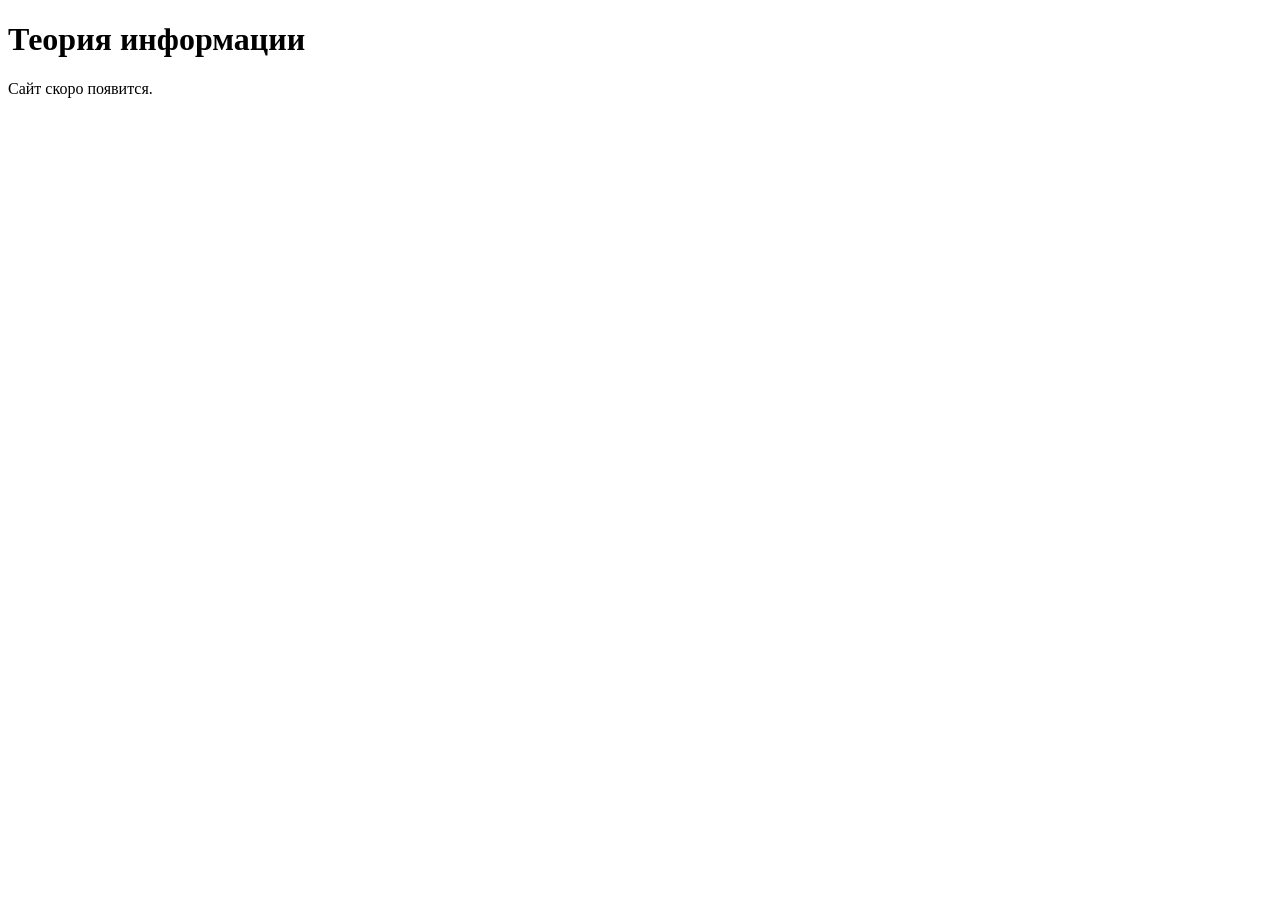
==== index.html @ 7b57fc8e "Create index.html" ====
<!DOCTYPE html>
<html lang="ru">
<head><meta charset="utf-8"><meta name="viewport" content="width=device-width, initial-scale=1"><title>Теория информации</title></head>
<body><h1>Теория информации</h1><p>Сайт скоро появится.</p></body>
</html>
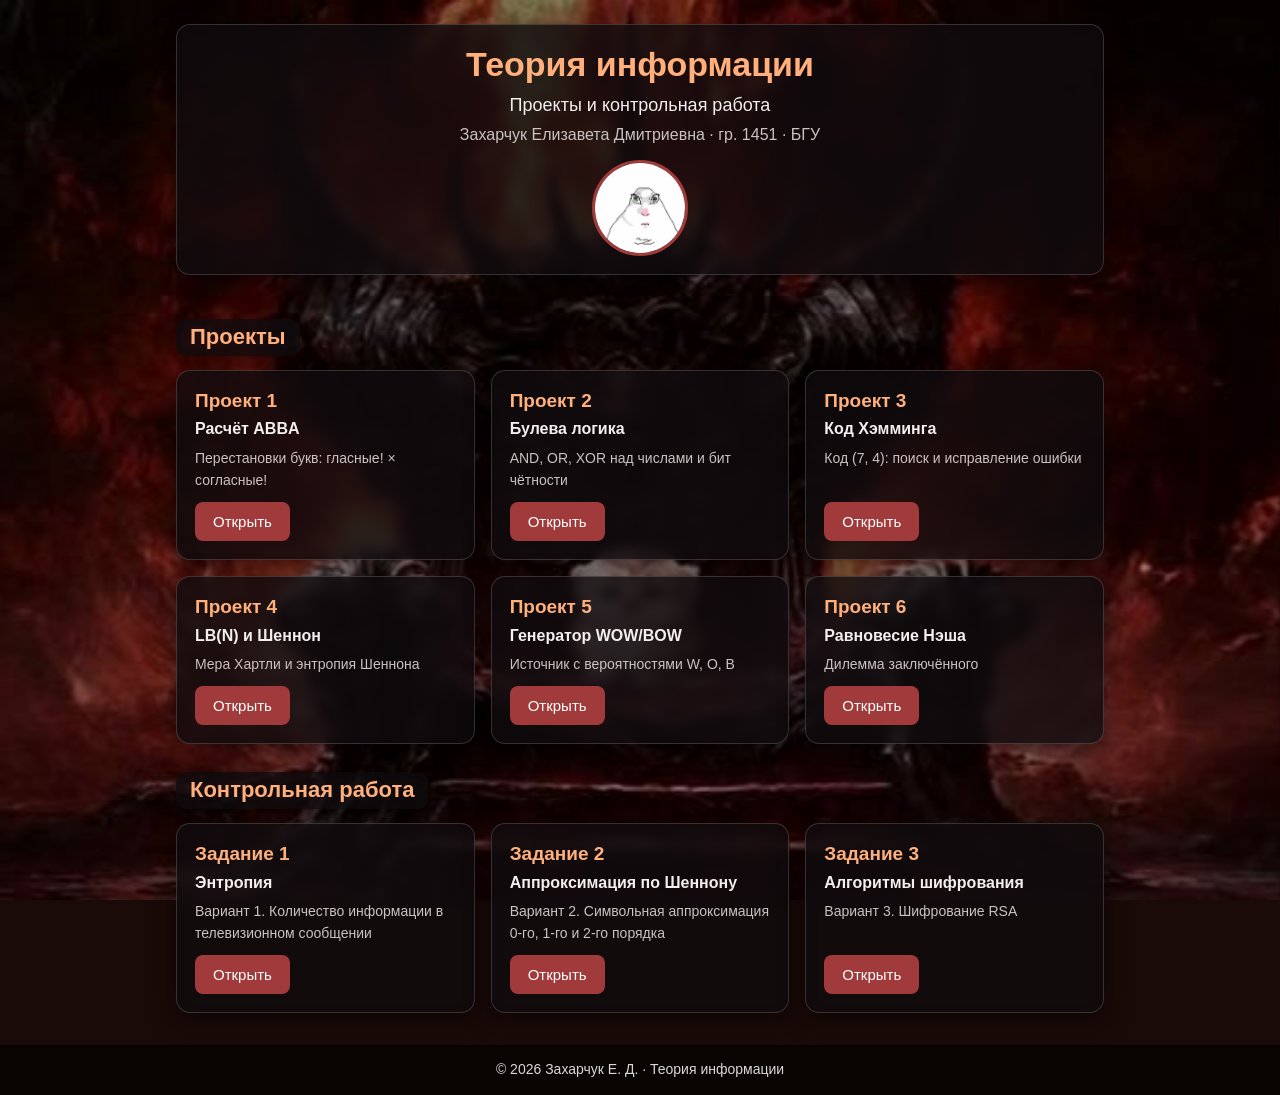
==== commit e7b60bc0: "Сайт «Теория информации»: проекты 1–6 и контрольная работа Главная с проектами и заданиями, фоны, ик" ====
--- a/index.html
+++ b/index.html
@@ -1,5 +1,92 @@
 <!DOCTYPE html>
 <html lang="ru">
-<head><meta charset="utf-8"><meta name="viewport" content="width=device-width, initial-scale=1"><title>Теория информации</title></head>
-<body><h1>Теория информации</h1><p>Сайт скоро появится.</p></body>
+<head>
+<meta charset="utf-8">
+<meta name="viewport" content="width=device-width, initial-scale=1, viewport-fit=cover">
+<meta name="theme-color" content="#1a0a08">
+<meta name="description" content="Теория информации: проекты 1–6 и контрольная работа — энтропия, аппроксимация по Шеннону, код Хэмминга, RSA">
+<meta property="og:title" content="Теория информации · Захарчук Е. Д.">
+<meta property="og:description" content="Проекты 1–6 и контрольная работа по теории информации">
+<meta property="og:image" content="https://ljzwq.github.io/Information-Theory/img/siteimg-512.jpg">
+<title>Теория информации · Захарчук Е. Д.</title>
+<link rel="icon" type="image/png" href="img/siteimg.png">
+<link rel="apple-touch-icon" href="img/siteimg.png">
+<link rel="stylesheet" href="css/style.css">
+</head>
+<body class="dark bg-home">
+
+<main class="container">
+  <div class="card hero">
+    <h1>Теория информации</h1>
+    <p class="subtitle">Проекты и контрольная работа</p>
+    <p class="muted"><span class="aura" data-sound="aura">Захарчук Елизавета Дмитриевна</span> · гр. 1451 · БГУ</p>
+    <img class="pfp aura" data-sound="aura" src="img/pfp.jpg" alt="Аватар" width="96" height="96">
+  </div>
+
+  <h2 class="section-title" id="projects">Проекты</h2>
+  <div class="tiles">
+    <a class="tile" href="project1.html">
+      <h2>Проект 1</h2>
+      <p class="topic">Расчёт ABBA</p>
+      <p class="muted small">Перестановки букв: гласные! × согласные!</p>
+      <span class="open">Открыть</span>
+    </a>
+    <a class="tile" href="project2.html">
+      <h2>Проект 2</h2>
+      <p class="topic">Булева логика</p>
+      <p class="muted small">AND, OR, XOR над числами и бит чётности</p>
+      <span class="open">Открыть</span>
+    </a>
+    <a class="tile" href="project3.html">
+      <h2>Проект 3</h2>
+      <p class="topic">Код Хэмминга</p>
+      <p class="muted small">Код (7, 4): поиск и исправление ошибки</p>
+      <span class="open">Открыть</span>
+    </a>
+    <a class="tile" href="project4.html">
+      <h2>Проект 4</h2>
+      <p class="topic">LB(N) и Шеннон</p>
+      <p class="muted small">Мера Хартли и энтропия Шеннона</p>
+      <span class="open">Открыть</span>
+    </a>
+    <a class="tile" href="project5.html">
+      <h2>Проект 5</h2>
+      <p class="topic">Генератор WOW/BOW</p>
+      <p class="muted small">Источник с вероятностями W, O, B</p>
+      <span class="open">Открыть</span>
+    </a>
+    <a class="tile" href="project6.html">
+      <h2>Проект 6</h2>
+      <p class="topic">Равновесие Нэша</p>
+      <p class="muted small">Дилемма заключённого</p>
+      <span class="open">Открыть</span>
+    </a>
+  </div>
+
+  <h2 class="section-title" id="test">Контрольная работа</h2>
+  <div class="tiles">
+    <a class="tile" href="task1.html">
+      <h2>Задание 1</h2>
+      <p class="topic">Энтропия</p>
+      <p class="muted small">Вариант 1. Количество информации в телевизионном сообщении</p>
+      <span class="open">Открыть</span>
+    </a>
+    <a class="tile" href="task2.html">
+      <h2>Задание 2</h2>
+      <p class="topic">Аппроксимация по Шеннону</p>
+      <p class="muted small">Вариант 2. Символьная аппроксимация 0-го, 1-го и 2-го порядка</p>
+      <span class="open">Открыть</span>
+    </a>
+    <a class="tile" href="task3.html">
+      <h2>Задание 3</h2>
+      <p class="topic">Алгоритмы шифрования</p>
+      <p class="muted small">Вариант 3. Шифрование RSA</p>
+      <span class="open">Открыть</span>
+    </a>
+  </div>
+</main>
+
+<footer class="footer">© 2026 Захарчук Е. Д. · Теория информации</footer>
+<script src="js/sounds.js"></script>
+</body>
 </html>
--- a/css/style.css
+++ b/css/style.css
@@ -0,0 +1,493 @@
+/* Светлая тема по умолчанию; body.dark — для тёмных фонов. У каждой страницы свой фон (классы bg-*). */
+:root {
+  --btn: #A13B3B;
+  --btn-hover: #872f2f;
+  --btn-soft: rgba(161, 59, 59, .14);
+  --text: #1d1d24;
+  --muted: #555a66;
+  --head: #7a2e2e;
+  --link: #A13B3B;
+  --card: rgba(255, 255, 255, .88);
+  --border: rgba(0, 0, 0, .12);
+  --surface: rgba(0, 0, 0, .045);
+  --th: #f1eeee;
+  --ok-bg: #e3f3e6;
+  --ok-border: #a6d6b0;
+  --err: #b3261e;
+  --shadow: 0 6px 24px rgba(0, 0, 0, .18);
+  --input-text: #1d1d24;
+  --radius: 14px;
+  --mono: ui-monospace, "SF Mono", Menlo, Consolas, "Courier New", monospace;
+}
+body.dark {
+  --text: #f4efef;
+  --muted: #cbc2c2;
+  --card: rgba(16, 12, 14, .8);
+  --border: rgba(255, 255, 255, .16);
+  --surface: rgba(255, 255, 255, .08);
+  --th: #2b2325;
+  --ok-bg: rgba(90, 170, 100, .2);
+  --ok-border: rgba(140, 210, 150, .5);
+  --err: #ff9a91;
+  --shadow: 0 6px 24px rgba(0, 0, 0, .5);
+  --link: #ffb4a8;
+}
+
+/* ---------- Фоны страниц ---------- */
+body.bg-home { --head: #ffb07c; --link: #ffb4a0; background-color: #1a0a08; }
+.bg-home::before { background-image: url(../img/background2.jpg); }
+body.bg-p1 { --head: #2d4a62; background-color: #9fb0b8; }
+.bg-p1::before { background-image: url(../img/background1.jpg); }
+body.bg-p2 { --head: #ffd84d; --link: #ffe58a; background-color: #121512; }
+.bg-p2::before { background-image: url(../img/bckgr3.jpg); }
+body.bg-p3 { --head: #2a3e6e; background-color: #c9d8e8; }
+.bg-p3::before { background-image: url(../img/bckgr4.jpg); }
+body.bg-p4 { --head: #e6d66e; --link: #f0e3a0; background-color: #1d1512; }
+.bg-p4::before { background-image: url(../img/bckgr5.jpg); }
+body.bg-p5 { --head: #46505f; background-color: #d8d6d4; }
+.bg-p5::before { background-image: url(../img/bckgr6.jpg); }
+body.bg-p6 { --head: #ececec; background-color: #050505; }
+.bg-p6::before { background-image: url(../img/bckgr7.jpg); }
+body.bg-t1 { --head: #6d35a0; --link: #8a2f8f; background-color: #9fd0f0; }
+.bg-t1::before { background-image: url(../img/bckgr8.jpg); }
+body.bg-t2 { --head: #7a2f5e; background-color: #f0c9a0; }
+.bg-t2::before { background-image: url(../img/bckgr9.jpg); }
+body.bg-t3 { --head: #9fd3ff; --link: #cfe8ff; background-color: #2a2a30; }
+.bg-t3::before { background-image: url(../img/bckgr10.jpg); }
+
+* { box-sizing: border-box; }
+html { -webkit-text-size-adjust: 100%; }
+body {
+  margin: 0;
+  font: 16px/1.55 -apple-system, BlinkMacSystemFont, "Segoe UI", Roboto, "Helvetica Neue", Arial, sans-serif;
+  color: var(--text);
+  /* подвал прижат к низу экрана даже на короткой странице */
+  min-height: 100vh;
+  display: flex;
+  flex-direction: column;
+}
+/* Фон — отдельный неподвижный слой: background-attachment: fixed не работает на iPhone */
+body::before {
+  content: "";
+  position: fixed;
+  inset: 0;
+  z-index: -1;
+  background-position: center;
+  background-size: cover;
+  background-repeat: no-repeat;
+}
+main { flex: 1 0 auto; width: 100%; }
+
+/* ---------- Подвал ---------- */
+.footer {
+  background: rgba(0, 0, 0, .65);
+  color: rgba(255, 255, 255, .85);
+  text-align: center;
+  font-size: 14px;
+  padding: 14px 16px calc(14px + env(safe-area-inset-bottom));
+}
+
+/* ---------- Общая разметка ---------- */
+.container {
+  max-width: 960px;
+  margin: 0 auto;
+  padding: calc(16px + env(safe-area-inset-top)) max(16px, env(safe-area-inset-right)) 32px max(16px, env(safe-area-inset-left));
+}
+h1 { font-size: 26px; line-height: 1.25; margin: 6px 0 4px; color: var(--head); }
+h2 { font-size: 19px; line-height: 1.3; margin: 0 0 10px; color: var(--head); }
+h3 { font-size: 16px; margin: 14px 0 8px; }
+p { margin: 0 0 10px; }
+.variant { color: var(--muted); }
+.muted { color: var(--muted); }
+.small { font-size: 14px; }
+a { color: var(--link); }
+
+.card {
+  background: var(--card);
+  border: 1px solid var(--border);
+  border-radius: var(--radius);
+  box-shadow: var(--shadow);
+  padding: 18px 20px;
+  margin: 16px 0;
+  -webkit-backdrop-filter: blur(6px);
+  backdrop-filter: blur(6px);
+}
+.card > :last-child { margin-bottom: 0; }
+
+.page-head { margin-top: 0; }
+.page-head .variant { margin: 0; }
+
+.given { margin: 0 0 10px; padding-left: 22px; }
+.steps { padding-left: 22px; margin: 10px 0 14px; }
+.steps li { margin-bottom: 12px; }
+.formula {
+  margin: 6px 0 2px;
+  padding: 8px 12px;
+  background: var(--surface);
+  border-left: 3px solid var(--btn);
+  border-radius: 6px;
+  font-family: "Times New Roman", Times, serif;
+  font-size: 18px;
+  overflow-x: auto;
+  white-space: nowrap;
+}
+.answer {
+  padding: 12px 14px;
+  background: var(--ok-bg);
+  border: 1px solid var(--ok-border);
+  border-radius: 8px;
+}
+
+/* ---------- Формы ---------- */
+label { display: block; font-size: 14px; color: var(--muted); }
+input, select, textarea {
+  display: block;
+  width: 100%;
+  margin-top: 4px;
+  font: inherit;
+  font-size: 16px;
+  color: var(--input-text);
+  background: #fff;
+  border: 1px solid #c9c3c3;
+  border-radius: 8px;
+  padding: 9px 11px;
+}
+select { -webkit-appearance: none; appearance: none; background-image: linear-gradient(45deg, transparent 50%, #777 50%), linear-gradient(135deg, #777 50%, transparent 50%); background-position: calc(100% - 18px) 55%, calc(100% - 12px) 55%; background-size: 6px 6px; background-repeat: no-repeat; padding-right: 32px; }
+input:focus, select:focus, textarea:focus { outline: 2px solid rgba(161, 59, 59, .35); border-color: var(--btn); }
+textarea { resize: vertical; line-height: 1.4; }
+textarea[readonly] { background: #f7f5f5; }
+.mono { font-family: var(--mono); font-size: 14px; }
+
+.form-grid {
+  display: grid;
+  grid-template-columns: repeat(auto-fit, minmax(170px, 1fr));
+  gap: 12px;
+  margin: 12px 0;
+}
+
+.btn-row { display: flex; flex-wrap: wrap; gap: 10px; margin: 12px 0; }
+.btn-row.center { justify-content: center; }
+button {
+  font: inherit;
+  font-size: 15px;
+  padding: 10px 16px;
+  border-radius: 8px;
+  border: 1px solid var(--btn);
+  background: var(--btn-soft);
+  color: var(--text);
+  cursor: pointer;
+  touch-action: manipulation;
+  -webkit-tap-highlight-color: transparent;
+}
+button:hover { background: rgba(161, 59, 59, .26); }
+button:active { transform: translateY(1px); }
+button.primary { background: var(--btn); color: #fff; }
+button.primary:hover { background: var(--btn-hover); }
+button.link {
+  background: none;
+  border: 0;
+  padding: 2px 4px;
+  color: var(--link);
+  font-size: 14px;
+  text-decoration: underline;
+}
+
+.cols { display: grid; grid-template-columns: 1fr 1fr; gap: 14px; }
+.cols > div { min-width: 0; }
+.col-head {
+  display: flex;
+  justify-content: space-between;
+  align-items: baseline;
+  flex-wrap: wrap;
+  gap: 4px 8px;
+  font-size: 14px;
+  color: var(--muted);
+}
+.col-head label { display: inline; }
+.msg { text-align: center; min-height: 1.5em; margin: 0 0 6px; color: var(--err); font-weight: 600; }
+.error { color: var(--err); }
+
+details.theory { margin-bottom: 4px; }
+details.theory summary { cursor: pointer; color: var(--link); font-weight: 600; margin-bottom: 6px; }
+details.theory ol { padding-left: 22px; }
+details.table-details summary { cursor: pointer; color: var(--link); margin: 8px 0; }
+
+/* ---------- Результаты ---------- */
+.result { margin-top: 8px; }
+.calc { padding-left: 22px; margin: 8px 0 12px; }
+.calc li { margin-bottom: 6px; overflow-wrap: anywhere; }
+
+.kv { display: grid; grid-template-columns: max-content 1fr; gap: 6px 16px; margin: 0 0 12px; }
+.kv dt, .kv > span { color: var(--muted); }
+.kv dd { margin: 0; font-weight: 600; }
+.kv > b { overflow-wrap: anywhere; }
+
+.out-box {
+  padding: 10px 12px;
+  background: var(--surface);
+  border: 1px solid var(--border);
+  border-radius: 8px;
+  overflow-wrap: anywhere;
+  white-space: pre-wrap;
+}
+.out-label { font-size: 14px; color: var(--muted); margin: 10px 0 4px; }
+
+.keys { display: grid; grid-template-columns: 1fr 1fr; gap: 10px; }
+.key { border-radius: 10px; padding: 10px 12px; border: 1px solid; color: #1d1d24; }
+.key span { display: block; font-size: 13px; color: #555a66; }
+.key code { font-family: var(--mono); font-size: 15px; overflow-wrap: anywhere; }
+.key.pub { background: #eef3ff; border-color: #c5d4fb; }
+.key.priv { background: #fff1f1; border-color: #f4c6c6; }
+
+.who {
+  display: inline-block;
+  font-size: 13px;
+  font-weight: 600;
+  padding: 1px 8px;
+  margin-right: 4px;
+  border-radius: 999px;
+  vertical-align: 2px;
+  color: #fff;
+}
+.who.alice { background: var(--btn); }
+.who.bob { background: #2c5bd6; }
+
+/* ---------- Таблицы ---------- */
+.table-wrap {
+  overflow: auto;
+  max-height: 360px;
+  border: 1px solid var(--border);
+  border-radius: 8px;
+  -webkit-overflow-scrolling: touch;
+}
+.table-wrap.plain { max-height: none; }
+table { border-collapse: collapse; width: 100%; font-size: 14px; }
+th, td { border-bottom: 1px solid var(--border); padding: 6px 10px; text-align: left; vertical-align: top; }
+th { background: var(--th); position: sticky; top: 0; font-weight: 600; }
+tr:last-child td { border-bottom: 0; }
+.num { text-align: right; font-variant-numeric: tabular-nums; }
+td.sym { font-family: var(--mono); white-space: pre; }
+td.big { font-family: var(--mono); overflow-wrap: anywhere; }
+td.nowrap { white-space: nowrap; }
+tr.sep > * { border-top: 2px solid var(--muted); }
+
+/* ---------- Схема RSA ---------- */
+.proto {
+  display: grid;
+  grid-template-columns: minmax(0, 1fr) minmax(0, 1.5fr) minmax(0, 1fr);
+  align-items: center;
+  gap: 10px;
+  max-width: 620px;
+  margin: 0 auto 12px;
+}
+.party {
+  border: 2px solid var(--head);
+  border-radius: 14px;
+  padding: 14px 8px;
+  text-align: center;
+  font-weight: 700;
+  font-size: 18px;
+  color: var(--head);
+}
+.party small { display: block; font-size: 12px; font-weight: 400; color: var(--muted); line-height: 1.3; margin-top: 2px; }
+.arrow {
+  position: relative;
+  text-align: center;
+  font-size: 13px;
+  line-height: 1.3;
+  padding-bottom: 8px;
+  margin: 10px 0;
+}
+.arrow::before {
+  content: "";
+  position: absolute;
+  left: 0;
+  right: 8px;
+  bottom: 0;
+  height: 2px;
+  background: var(--head);
+}
+.arrow::after {
+  content: "";
+  position: absolute;
+  right: 0;
+  bottom: -5px;
+  border-style: solid;
+  border-width: 6px 0 6px 10px;
+  border-color: transparent transparent transparent var(--head);
+}
+.arrow.left::before { left: 8px; right: 0; }
+.arrow.left::after {
+  right: auto;
+  left: 0;
+  border-width: 6px 10px 6px 0;
+  border-color: transparent var(--head) transparent transparent;
+}
+
+/* ---------- Главная страница ---------- */
+.hero { text-align: center; margin-top: 8px; }
+.hero h1 { font-size: 34px; margin: 0 0 6px; }
+.hero .subtitle { font-size: 18px; margin: 0 0 4px; }
+.pfp {
+  display: block;
+  width: 96px;
+  height: 96px;
+  margin: 12px auto 0;
+  border-radius: 50%;
+  object-fit: cover;
+  border: 3px solid var(--btn);
+  background: #fff;
+}
+.aura { cursor: pointer; -webkit-tap-highlight-color: transparent; }
+.section-title {
+  display: inline-block;
+  font-size: 22px;
+  margin: 28px 0 0;
+  padding: 4px 14px;
+  border-radius: 10px;
+  background: var(--card);
+  box-shadow: var(--shadow);
+}
+.tiles {
+  display: grid;
+  grid-template-columns: repeat(auto-fit, minmax(250px, 1fr));
+  gap: 16px;
+  margin: 14px 0 0;
+}
+.tile {
+  display: flex;
+  flex-direction: column;
+  background: var(--card);
+  border: 1px solid var(--border);
+  border-radius: var(--radius);
+  box-shadow: var(--shadow);
+  padding: 18px;
+  color: inherit;
+  text-decoration: none;
+  -webkit-backdrop-filter: blur(6px);
+  backdrop-filter: blur(6px);
+  transition: transform .15s;
+}
+.tile:hover { transform: translateY(-2px); }
+.tile h2 { margin-bottom: 4px; }
+.tile .topic { font-weight: 600; margin-bottom: 6px; }
+.tile .open {
+  margin-top: auto;
+  align-self: flex-start;
+  padding: 8px 18px;
+  border-radius: 8px;
+  background: var(--btn);
+  color: #fff;
+  font-size: 15px;
+}
+.tile:hover .open { background: var(--btn-hover); }
+
+/* ---------- Страницы работ ---------- */
+.crumbs { margin: 0 0 6px; font-size: 14px; }
+.crumbs a, .pager a { text-decoration: none; font-weight: 600; }
+.crumbs a:hover, .pager a:hover { text-decoration: underline; }
+.pager {
+  display: grid;
+  grid-template-columns: 1fr auto 1fr;
+  gap: 10px;
+  margin: 20px 0 0;
+  padding: 12px 16px;
+  font-size: 15px;
+  background: var(--card);
+  border-radius: var(--radius);
+  box-shadow: var(--shadow);
+}
+.pager > :nth-child(2) { text-align: center; }
+.pager > :last-child { text-align: right; }
+
+.inline-form {
+  display: flex;
+  flex-wrap: wrap;
+  align-items: center;
+  justify-content: center;
+  gap: 8px;
+  margin: 12px 0;
+}
+.inline-form input { width: 110px; margin: 0; text-align: center; }
+.inline-form .op { font: 22px "Times New Roman", Times, serif; }
+.big-result {
+  margin: 10px 0 0;
+  padding: 10px 12px;
+  background: var(--ok-bg);
+  border: 1px solid var(--ok-border);
+  border-radius: 8px;
+  font-size: 18px;
+  overflow-wrap: anywhere;
+}
+.center { text-align: center; }
+
+.bits { display: flex; flex-wrap: wrap; justify-content: center; gap: 6px; margin: 12px 0; }
+input.bit { width: 44px; margin: 0; padding: 8px 0; text-align: center; font-family: var(--mono); font-weight: 700; }
+input.bad { background: #ffd6dc; border-color: #c62828; }
+input.fixed { background: #dcf2e0; border-color: #4caf50; }
+
+/* Код Хэмминга: три круга и поля ввода поверх рисунка */
+.venn { position: relative; width: min(420px, 100%); aspect-ratio: 400 / 340; margin: 4px auto 8px; }
+.venn svg { position: absolute; inset: 0; width: 100%; height: 100%; color: var(--text); }
+.venn input.bit { position: absolute; transform: translate(-50%, -50%); width: 40px; padding: 6px 0; }
+.venn input.parity { background: #fffbe6; }
+.venn input.bad { background: #ffd6dc; }
+.venn input.fixed { background: #dcf2e0; }
+.legend { display: flex; flex-wrap: wrap; justify-content: center; gap: 4px 16px; font-size: 14px; color: var(--muted); }
+.legend i { display: inline-block; width: 12px; height: 12px; border-radius: 3px; margin-right: 5px; vertical-align: -1px; }
+
+.prob-list { display: flex; flex-wrap: wrap; justify-content: center; gap: 8px; margin: 12px 0; }
+.prob-list label { width: 92px; text-align: center; }
+.prob-list input { text-align: center; }
+
+.word-out {
+  min-height: 2em;
+  padding: 10px 12px;
+  background: var(--surface);
+  border: 1px solid var(--border);
+  border-radius: 8px;
+  font: 700 22px/1.5 var(--mono);
+  letter-spacing: .12em;
+  overflow-wrap: anywhere;
+}
+.table-wrap + .kv { margin-top: 12px; }
+.word-out mark { background: #ffe08a; color: #1d1d24; border-radius: 3px; }
+
+table.payoff { width: auto; margin: 10px auto; }
+.payoff th, .payoff td { text-align: center; border: 1px solid var(--border); padding: 8px 12px; }
+.payoff th { position: static; }
+.payoff td.hit { background: #ffe08a; color: #1d1d24; font-weight: 700; }
+.verdict { display: grid; grid-template-columns: 1fr 1fr; gap: 10px; margin: 10px 0; }
+.verdict > div { border: 1px solid var(--border); border-radius: 10px; padding: 10px 12px; }
+.verdict b { display: block; color: var(--head); }
+
+/* ---------- Телефоны ---------- */
+@media (max-width: 640px) {
+  .container { padding-left: 12px; padding-right: 12px; }
+  h1 { font-size: 22px; }
+  h2 { font-size: 18px; }
+  .card { padding: 14px; border-radius: 12px; margin: 12px 0; }
+  .page-head { margin-top: 0; }
+  .formula { font-size: 16px; white-space: normal; }
+  .mono { font-size: 16px; }
+  .cols, .keys { grid-template-columns: 1fr; }
+  .btn-row button:not(.link) { flex: 1 1 100%; }
+  .kv { grid-template-columns: 1fr; gap: 0; }
+  .kv dd, .kv > b { margin-bottom: 8px; }
+  .party { font-size: 16px; padding: 10px 4px; }
+  .arrow { font-size: 12px; }
+  .hero h1 { font-size: 27px; }
+  .hero .subtitle { font-size: 16px; }
+  .pfp { width: 80px; height: 80px; }
+  .section-title { font-size: 20px; margin-top: 22px; }
+  .tiles { gap: 12px; margin-top: 12px; }
+  .tile { padding: 14px; }
+  .tile .open { align-self: stretch; text-align: center; padding: 10px; margin-top: 8px; }
+  .pager { padding: 10px 12px; font-size: 14px; }
+  .inline-form input { width: 92px; }
+  .verdict { grid-template-columns: 1fr; }
+  .payoff th, .payoff td { padding: 6px; font-size: 13px; }
+  .word-out { font-size: 18px; }
+  .bits { gap: 5px; }
+  .bits input.bit { width: 40px; }
+}
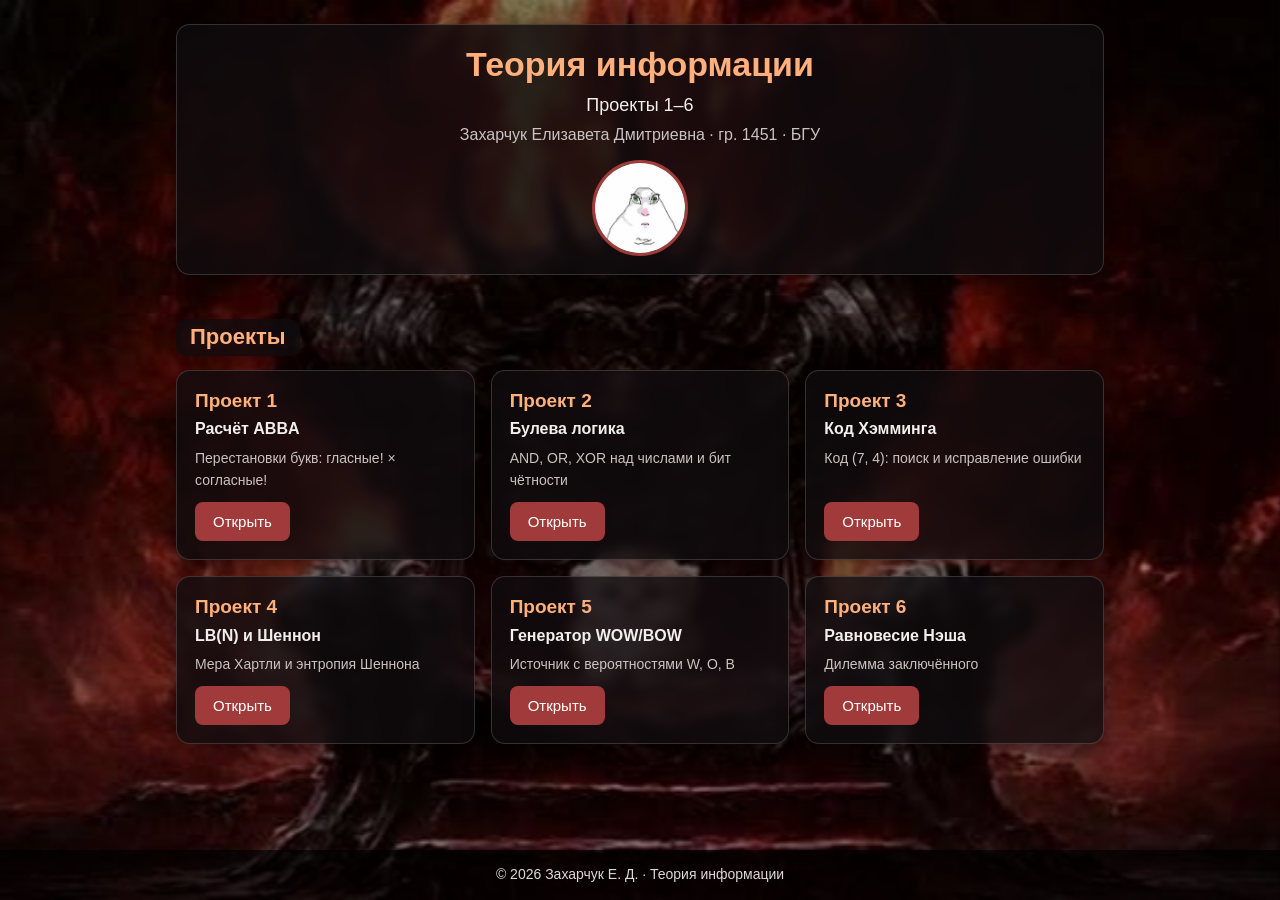
==== commit 4ae76f32: "Убрать контрольную работу (задания 1–3) с сайта Co-Authored-By: Claude Opus 5.5 <noreply@anthropic.c" ====
--- a/index.html
+++ b/index.html
@@ -4,9 +4,9 @@
 <meta charset="utf-8">
 <meta name="viewport" content="width=device-width, initial-scale=1, viewport-fit=cover">
 <meta name="theme-color" content="#1a0a08">
-<meta name="description" content="Теория информации: проекты 1–6 и контрольная работа — энтропия, аппроксимация по Шеннону, код Хэмминга, RSA">
+<meta name="description" content="Теория информации: проекты 1–6 — булева логика, код Хэмминга, энтропия Хартли и Шеннона, равновесие Нэша">
 <meta property="og:title" content="Теория информации · Захарчук Е. Д.">
-<meta property="og:description" content="Проекты 1–6 и контрольная работа по теории информации">
+<meta property="og:description" content="Проекты 1–6 по теории информации">
 <meta property="og:image" content="https://ljzwq.github.io/Information-Theory/img/siteimg-512.jpg">
 <title>Теория информации · Захарчук Е. Д.</title>
 <link rel="icon" type="image/png" href="img/siteimg.png">
@@ -18,7 +18,7 @@
 <main class="container">
   <div class="card hero">
     <h1>Теория информации</h1>
-    <p class="subtitle">Проекты и контрольная работа</p>
+    <p class="subtitle">Проекты 1–6</p>
     <p class="muted"><span class="aura" data-sound="aura">Захарчук Елизавета Дмитриевна</span> · гр. 1451 · БГУ</p>
     <img class="pfp aura" data-sound="aura" src="img/pfp.jpg" alt="Аватар" width="96" height="96">
   </div>
@@ -62,28 +62,6 @@
       <span class="open">Открыть</span>
     </a>
   </div>
-
-  <h2 class="section-title" id="test">Контрольная работа</h2>
-  <div class="tiles">
-    <a class="tile" href="task1.html">
-      <h2>Задание 1</h2>
-      <p class="topic">Энтропия</p>
-      <p class="muted small">Вариант 1. Количество информации в телевизионном сообщении</p>
-      <span class="open">Открыть</span>
-    </a>
-    <a class="tile" href="task2.html">
-      <h2>Задание 2</h2>
-      <p class="topic">Аппроксимация по Шеннону</p>
-      <p class="muted small">Вариант 2. Символьная аппроксимация 0-го, 1-го и 2-го порядка</p>
-      <span class="open">Открыть</span>
-    </a>
-    <a class="tile" href="task3.html">
-      <h2>Задание 3</h2>
-      <p class="topic">Алгоритмы шифрования</p>
-      <p class="muted small">Вариант 3. Шифрование RSA</p>
-      <span class="open">Открыть</span>
-    </a>
-  </div>
 </main>
 
 <footer class="footer">© 2026 Захарчук Е. Д. · Теория информации</footer>
--- a/css/style.css
+++ b/css/style.css
@@ -48,12 +48,6 @@
 .bg-p5::before { background-image: url(../img/bckgr6.jpg); }
 body.bg-p6 { --head: #ececec; background-color: #050505; }
 .bg-p6::before { background-image: url(../img/bckgr7.jpg); }
-body.bg-t1 { --head: #6d35a0; --link: #8a2f8f; background-color: #9fd0f0; }
-.bg-t1::before { background-image: url(../img/bckgr8.jpg); }
-body.bg-t2 { --head: #7a2f5e; background-color: #f0c9a0; }
-.bg-t2::before { background-image: url(../img/bckgr9.jpg); }
-body.bg-t3 { --head: #9fd3ff; --link: #cfe8ff; background-color: #2a2a30; }
-.bg-t3::before { background-image: url(../img/bckgr10.jpg); }
 
 * { box-sizing: border-box; }
 html { -webkit-text-size-adjust: 100%; }
